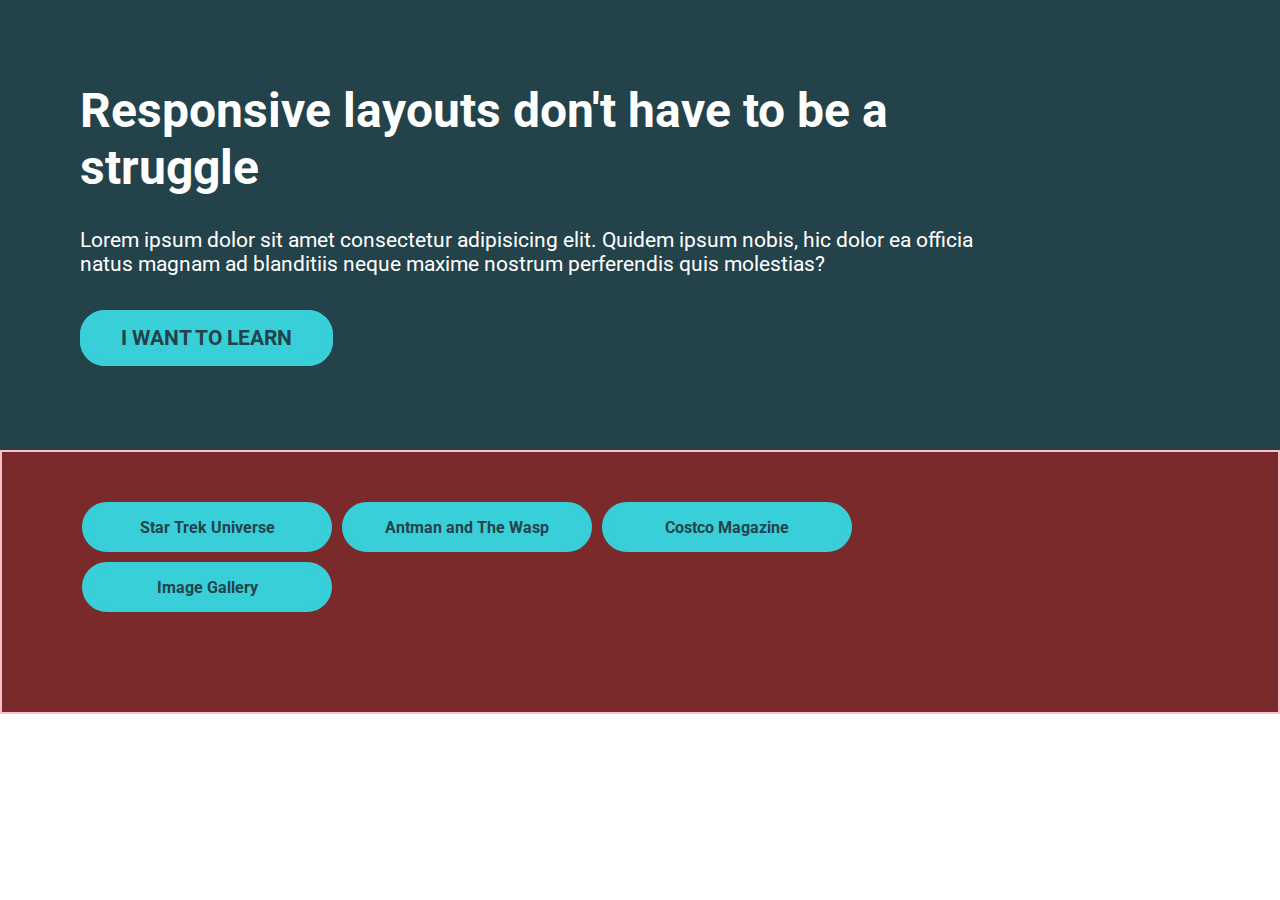
==== index.html @ 107c9037 "first commit" ====
<!DOCTYPE html>
<html lang="en">
  <head>
    <meta charset="UTF-8" />
    <meta http-equiv="X-UA-Compatible" content="IE=edge" />
    <meta name="viewport" content="width=device-width, initial-scale=1.0" />
    <title>Layouts</title>
    <link rel="stylesheet" href="./css/basic.css" />
    <link rel="stylesheet" href="./css/style-chlg-3.css" />
  </head>
  <body>
    <div class="bkgrd">
      <div class="container">
        <h1 class="title text-color">
          Responsive layouts don't have to be a struggle
        </h1>
        <p class="text-message text-color">
          Lorem ipsum dolor sit amet consectetur adipisicing elit. Quidem ipsum
          nobis, hic dolor ea officia natus magnam ad blanditiis neque maxime
          nostrum perferendis quis molestias?
        </p>
        <a href="#" class="link-btn">I WANT TO LEARN</a>
      </div>
    </div>
    <section class="more-links">
      <div class="container">
        <div class="grid-container">
          <a href="./star-trek-universe.html" target="_blank" class="link-btn"
            >Star Trek Universe</a
          >
          <a href="./antman-wasp.html" target="_blank" class="link-btn"
            >Antman and The Wasp</a
          >
          <a href="./costco-mag-page.html" target="_blank" class="link-btn"
            >Costco Magazine</a
          >
          <a
            href="./grid-image-excercise-02.html"
            target="_blank"
            class="link-btn"
            >Image Gallery</a
          >
        </div>
      </div>
    </section>
  </body>
</html>
---- css/basic.css ----
@import url("https://fonts.googleapis.com/css2?family=Oswald:wght@500;700&family=Roboto:wght@400;500;700&display=swap");

* {
  box-sizing: border-box;
}
body {
  margin: 0;
  padding: 0;
  font-family: "Roboto", sans-serif;
}
.accent-italic {
  font-style: italic;
}
.accent-bold {
  font-weight: bold;
}
---- css/style-chlg-3.css ----
.bkgrd {
  background-color: #23424a;
}
.container {
  width: 85%;
  max-width: 1100px;
  padding-top: 50px;
  padding-bottom: 100px;
  padding-left: 80px;
  padding-right: 80px;
}
.title {
  font-size: 48px;
}
.text-color {
  color: #fff;
}
.text-message {
  font-size: 21px;
  margin-bottom: 50px;
}
.link-btn {
  font-size: 21px;
  font-weight: bold;
  color: #23424a;
  border: 6px solid #38cfd9;
  border-radius: 25px;
  background-color: #38cfd9;
  padding: 10px 35px;
  text-decoration: none;
}
.more-links {
  background-color: rgb(122, 42, 42);
  border: 2px solid pink;
}
.more-links a {
  font-size: 1rem;
  text-align: center;
}
.grid-container {
  display: grid;
  grid-gap: 10px;
  grid-template-columns: repeat(auto-fit, minmax(200px, 250px));
  grid-auto-rows: 50px;
}
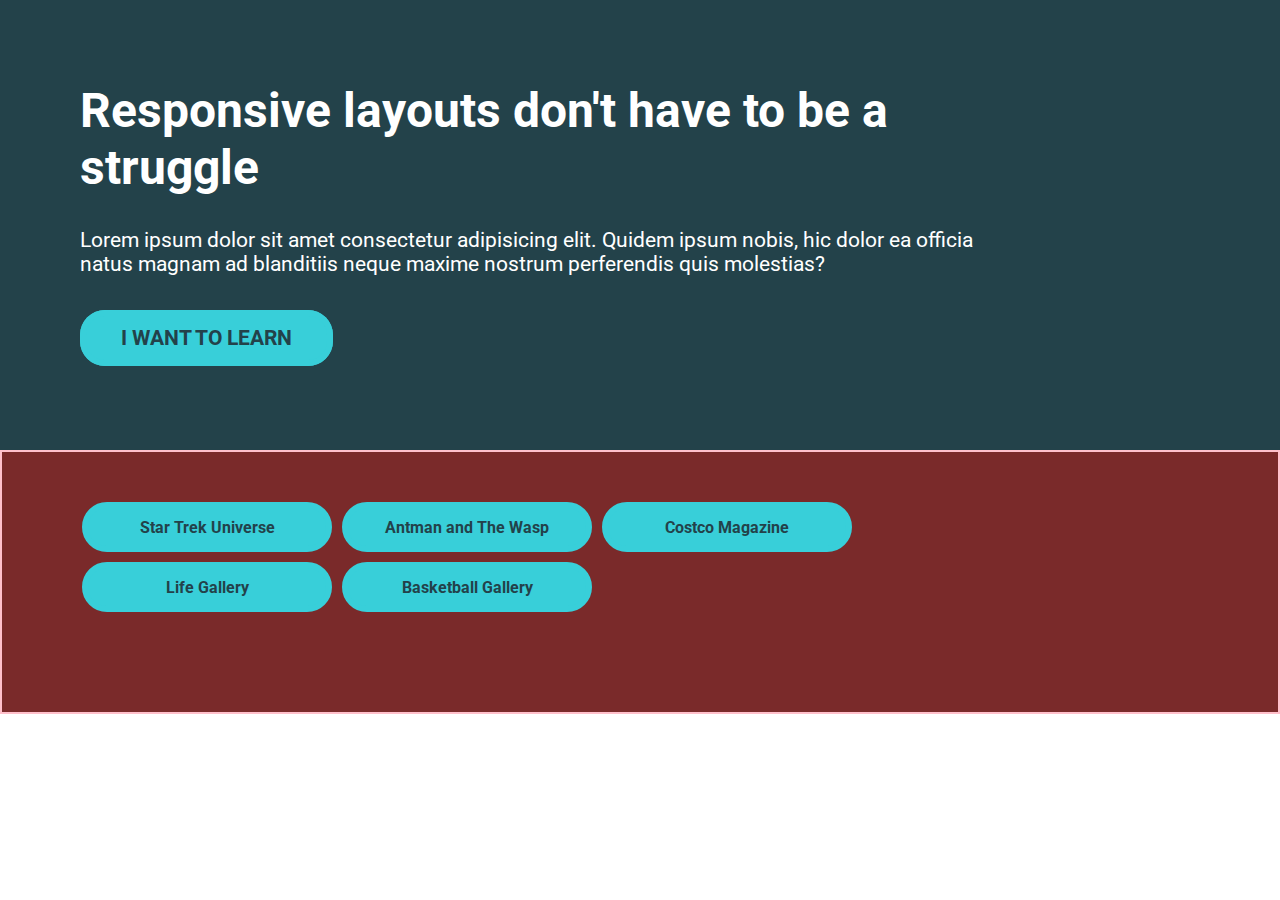
==== commit e38aa674: "Added bball gallery" ====
--- a/index.html
+++ b/index.html
@@ -38,7 +38,13 @@
             href="./grid-image-excercise-02.html"
             target="_blank"
             class="link-btn"
-            >Image Gallery</a
+            >Life Gallery</a
+          >
+          <a
+            href="./grid-image-excercise-01.html"
+            target="_blank"
+            class="link-btn"
+            >Basketball Gallery</a
           >
         </div>
       </div>
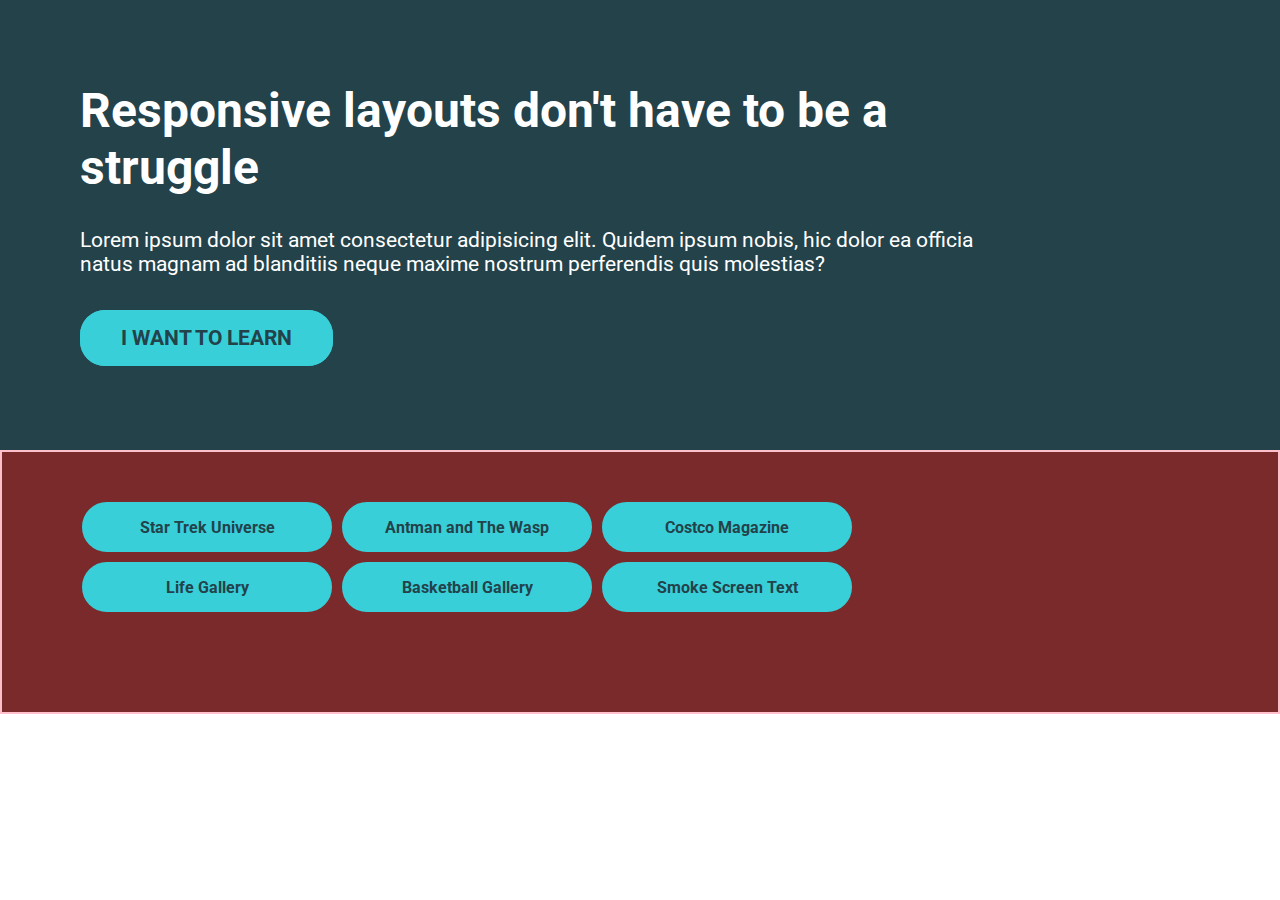
==== commit 4bdaa118: "updated index" ====
--- a/index.html
+++ b/index.html
@@ -46,6 +46,12 @@
             class="link-btn"
             >Basketball Gallery</a
           >
+          <a
+            href="./grid-image-excercise-04.html"
+            target="_blank"
+            class="link-btn"
+            >Smoke Screen Text</a
+          >
         </div>
       </div>
     </section>
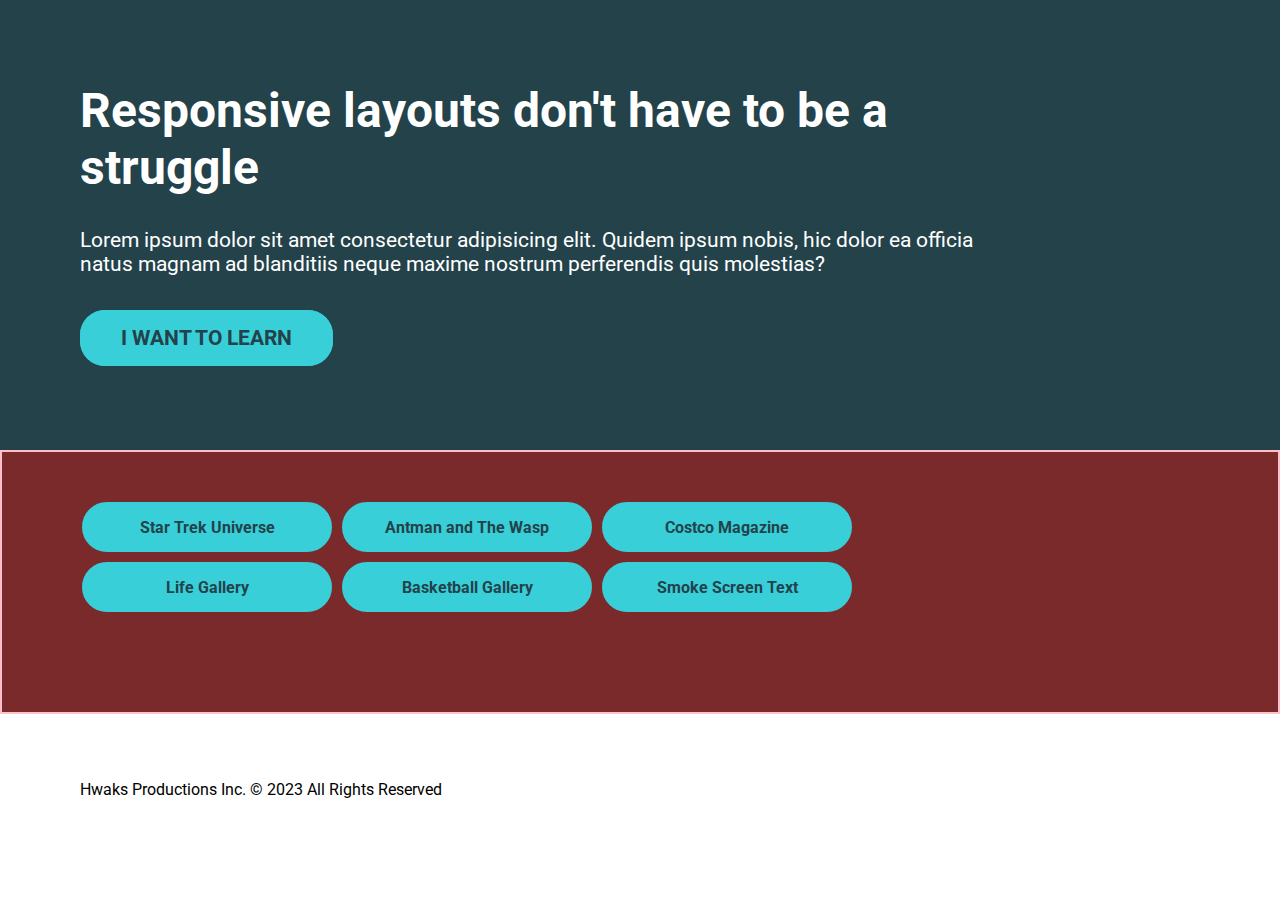
==== commit 78bbcccd: "added footer" ====
--- a/index.html
+++ b/index.html
@@ -4,7 +4,7 @@
     <meta charset="UTF-8" />
     <meta http-equiv="X-UA-Compatible" content="IE=edge" />
     <meta name="viewport" content="width=device-width, initial-scale=1.0" />
-    <title>Layouts</title>
+    <title>Layouts Practice</title>
     <link rel="stylesheet" href="./css/basic.css" />
     <link rel="stylesheet" href="./css/style-chlg-3.css" />
   </head>
@@ -55,5 +55,10 @@
         </div>
       </div>
     </section>
+    <footer>
+      <div class="container">
+        <p>Hwaks Productions Inc. &copy; 2023 All Rights Reserved</p>
+      </div>
+    </footer>
   </body>
 </html>
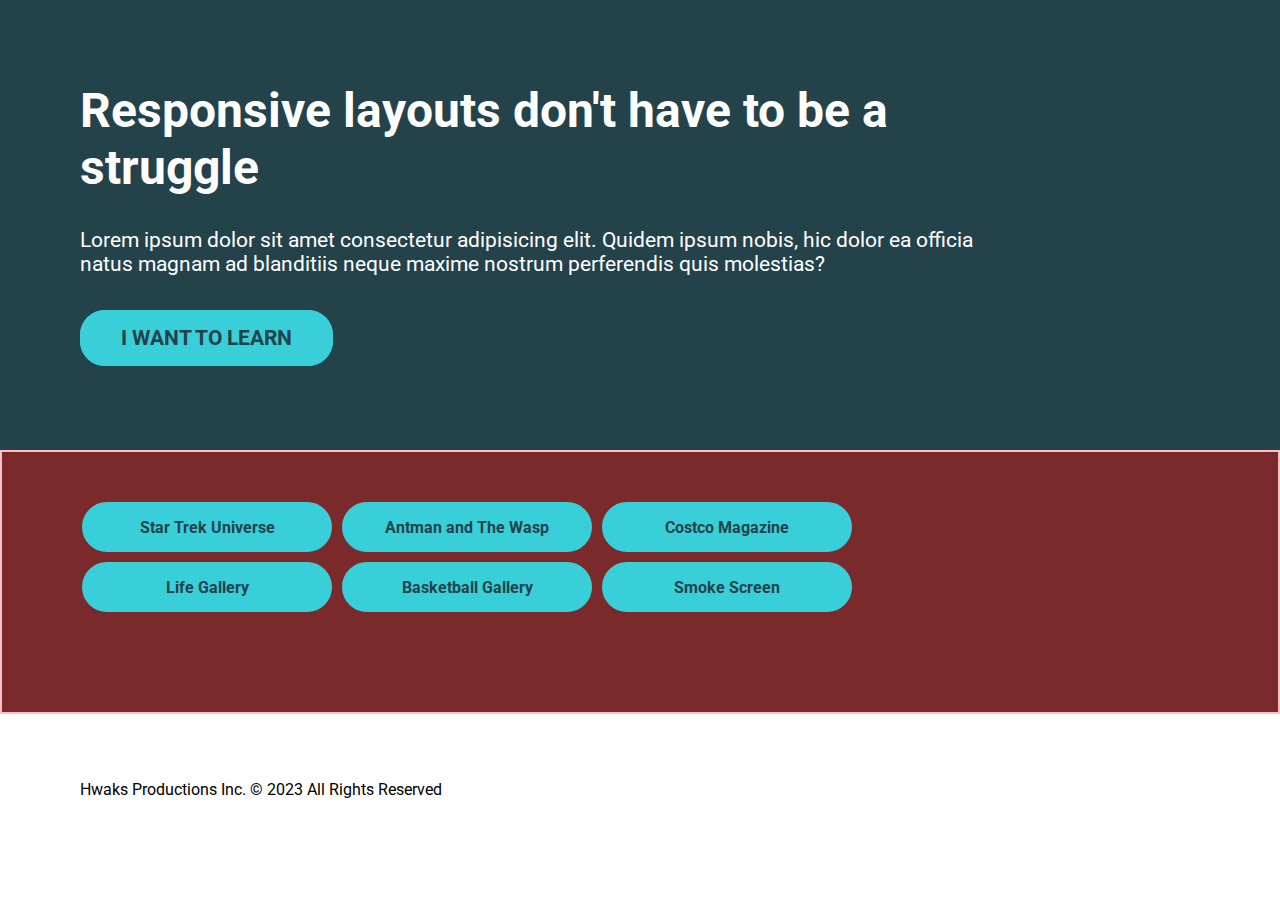
==== commit 848806b0: "a bit responsive" ====
--- a/index.html
+++ b/index.html
@@ -50,7 +50,7 @@
             href="./grid-image-excercise-04.html"
             target="_blank"
             class="link-btn"
-            >Smoke Screen Text</a
+            >Smoke Screen</a
           >
         </div>
       </div>
--- a/css/style-chlg-3.css
+++ b/css/style-chlg-3.css
@@ -20,13 +20,13 @@
   margin-bottom: 50px;
 }
 .link-btn {
-  font-size: 21px;
+  font-size: 14px;
   font-weight: bold;
   color: #23424a;
   border: 6px solid #38cfd9;
   border-radius: 25px;
   background-color: #38cfd9;
-  padding: 10px 35px;
+  padding: 0px 35px;
   text-decoration: none;
 }
 .more-links {
@@ -43,3 +43,15 @@
   grid-template-columns: repeat(auto-fit, minmax(200px, 250px));
   grid-auto-rows: 50px;
 }
+@media screen and (min-width: 768px) {
+  .link-btn {
+    font-size: 21px;
+    font-weight: bold;
+    color: #23424a;
+    border: 6px solid #38cfd9;
+    border-radius: 25px;
+    background-color: #38cfd9;
+    padding: 10px 35px;
+    text-decoration: none;
+  }
+}
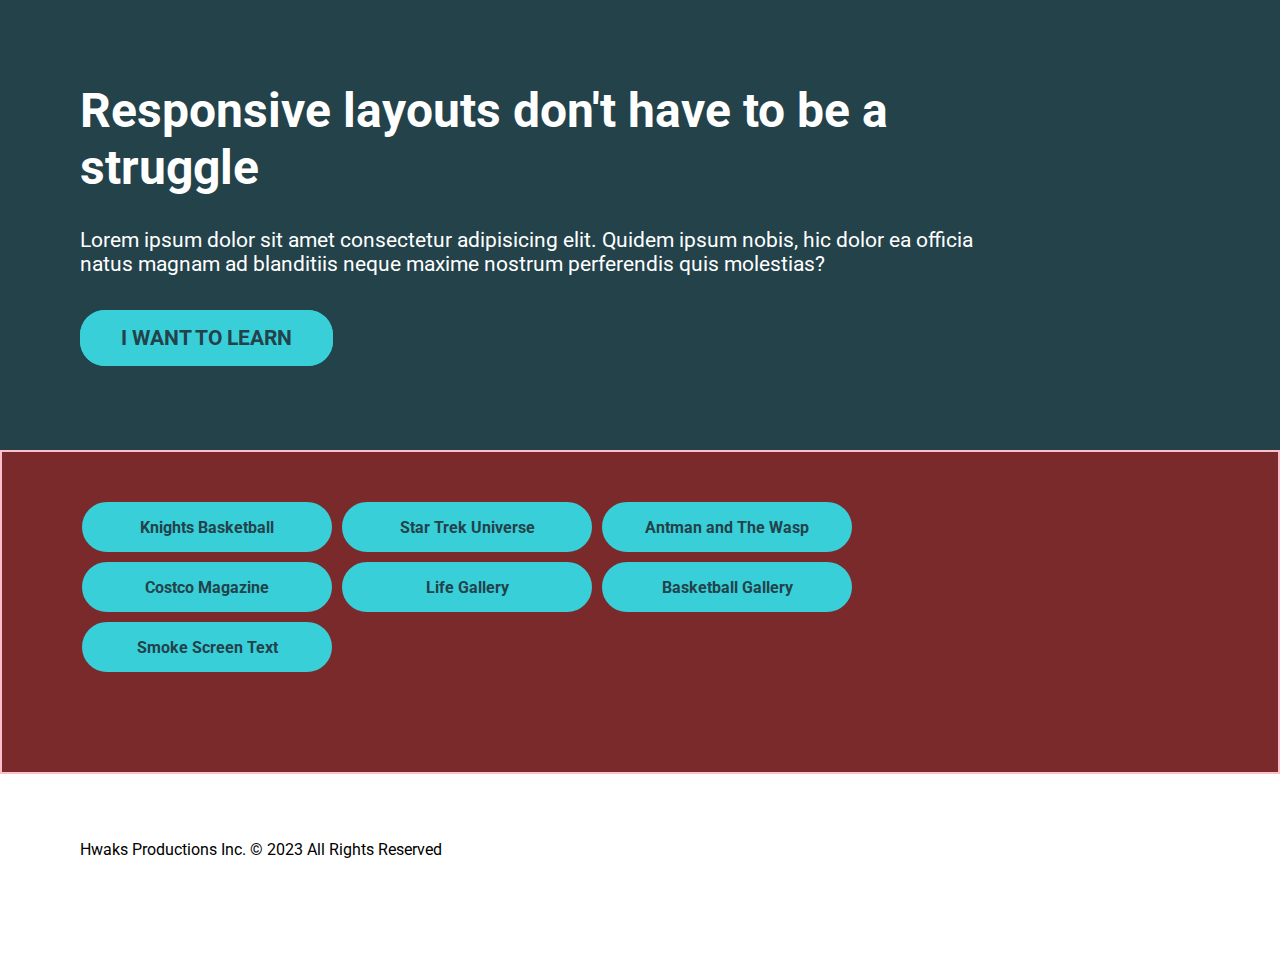
==== commit 8e6783ea: "added Knights basketball" ====
--- a/index.html
+++ b/index.html
@@ -25,6 +25,9 @@
     <section class="more-links">
       <div class="container">
         <div class="grid-container">
+          <a href="./knights-bb.html" target="_blank" class="link-btn"
+            >Knights Basketball</a
+          >
           <a href="./star-trek-universe.html" target="_blank" class="link-btn"
             >Star Trek Universe</a
           >
@@ -50,7 +53,7 @@
             href="./grid-image-excercise-04.html"
             target="_blank"
             class="link-btn"
-            >Smoke Screen</a
+            >Smoke Screen Text</a
           >
         </div>
       </div>
